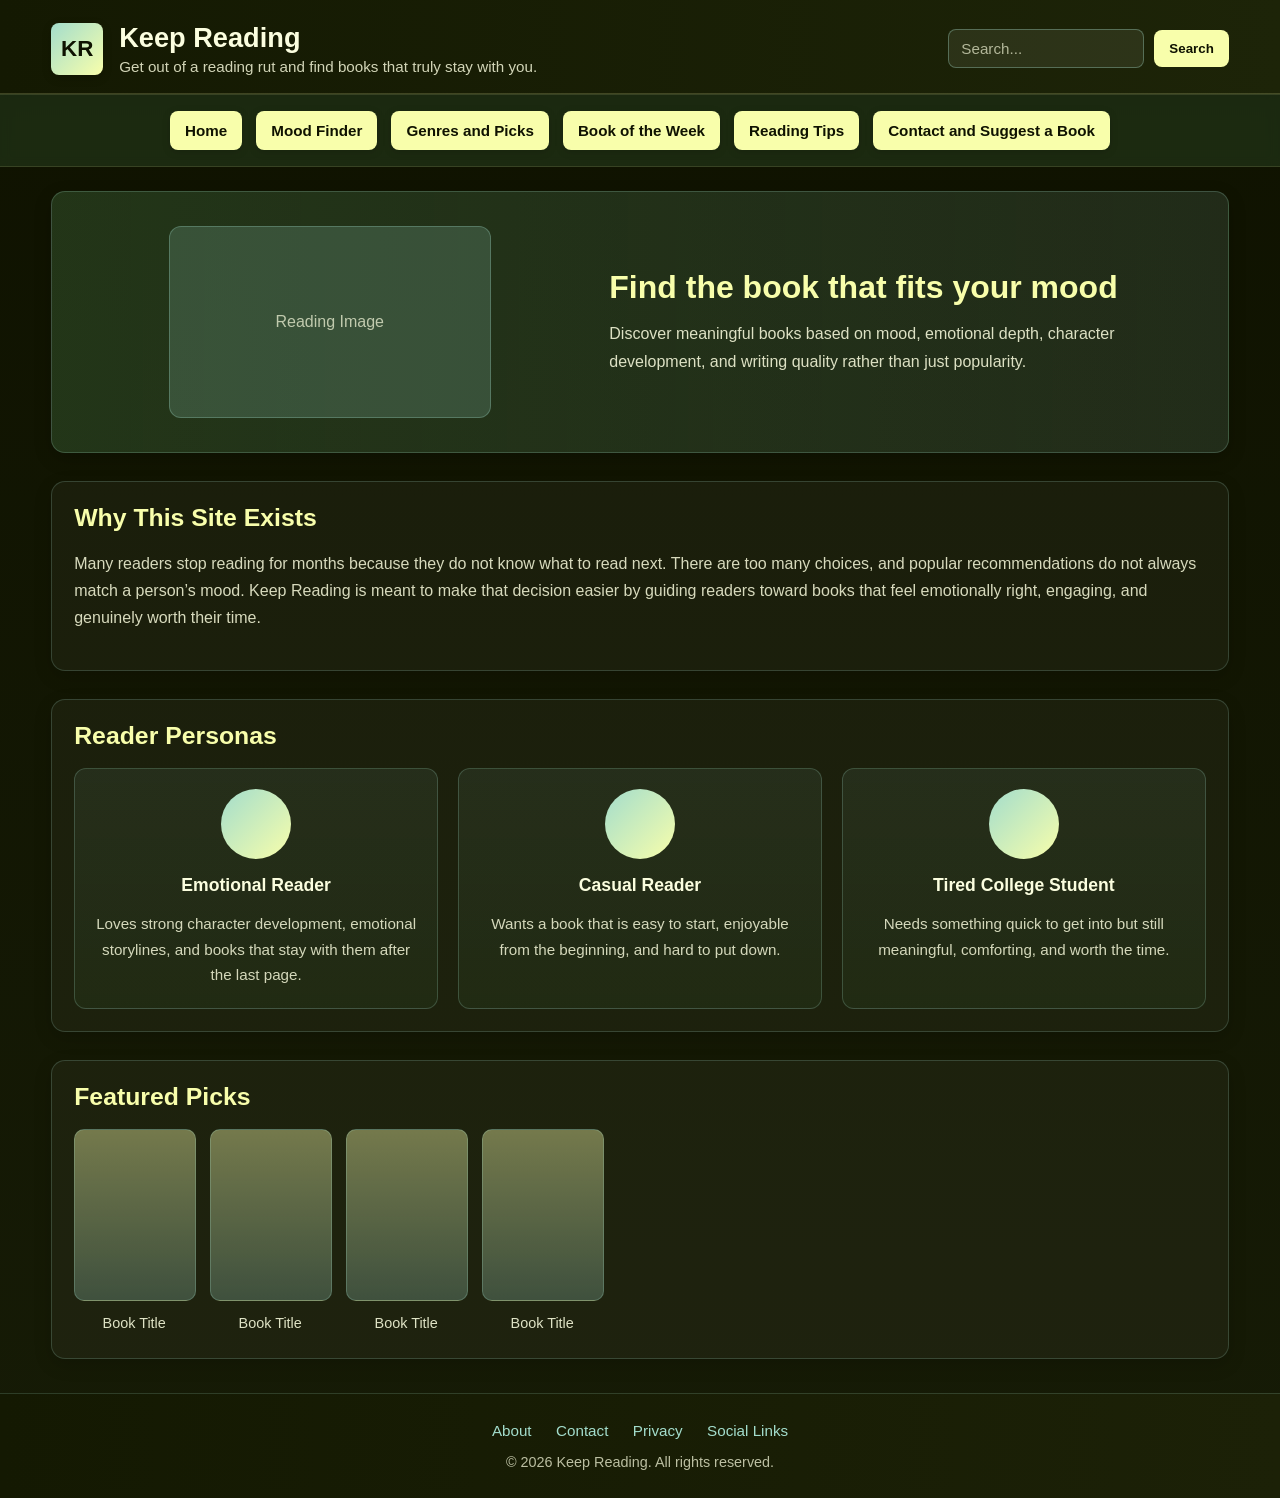
==== index.html @ 119aefcf "Add files via upload" ====
<!DOCTYPE html>
<html lang="en">
<head>
  <meta charset="UTF-8">
  <meta name="viewport" content="width=device-width, initial-scale=1.0">
  <meta name="description" content="Keep Reading helps readers get out of a reading rut and discover books that fit their mood, interests, and reading goals.">
  <meta name="keywords" content="books, reading rut, reading slump, book recommendations, mood reader">
  <meta name="author" content="Kajol Dadhania">
  <title>Keep Reading | Home</title>
  <link rel="stylesheet" href="style.css">
</head>
<body>
  <header class="site-header">
    <div class="container top-bar">
      <div class="brand">
        <div class="logo-box">KR</div>
        <div class="brand-text">
          <h1>Keep Reading</h1>
          <p>Get out of a reading rut and find books that truly stay with you.</p>
        </div>
      </div>

      <form class="search-bar" action="#" method="get">
        <input type="text" name="search" placeholder="Search...">
        <button type="submit">Search</button>
      </form>
    </div>
  </header>

  <nav class="main-nav">
    <div class="container nav-buttons">
      <a href="index.html">Home</a>
      <a href="#">Mood Finder</a>
      <a href="#">Genres and Picks</a>
      <a href="#">Book of the Week</a>
      <a href="#">Reading Tips</a>
      <a href="#">Contact and Suggest a Book</a>
    </div>
  </nav>

  <main class="container">
    <section class="hero-section">
      <div class="hero-image">
        <div class="image-placeholder">Reading Image</div>
      </div>

      <div class="hero-text">
        <h2>Find the book that fits your mood</h2>
        <p>
          Discover meaningful books based on mood, emotional depth, character
          development, and writing quality rather than just popularity.
        </p>
      </div>
    </section>

    <section class="content-box">
      <h2>Why This Site Exists</h2>
      <p>
        Many readers stop reading for months because they do not know what to read next.
        There are too many choices, and popular recommendations do not always match a
        person’s mood. Keep Reading is meant to make that decision easier by guiding
        readers toward books that feel emotionally right, engaging, and genuinely worth
        their time.
      </p>
    </section>

    <section class="content-box">
      <h2>Reader Personas</h2>

      <div class="persona-grid">
        <article class="persona-card">
          <div class="circle-placeholder"></div>
          <h3>Emotional Reader</h3>
          <p>
            Loves strong character development, emotional storylines, and books that stay
            with them after the last page.
          </p>
        </article>

        <article class="persona-card">
          <div class="circle-placeholder"></div>
          <h3>Casual Reader</h3>
          <p>
            Wants a book that is easy to start, enjoyable from the beginning, and hard to
            put down.
          </p>
        </article>

        <article class="persona-card">
          <div class="circle-placeholder"></div>
          <h3>Tired College Student</h3>
          <p>
            Needs something quick to get into but still meaningful, comforting, and worth
            the time.
          </p>
        </article>
      </div>
    </section>

    <section class="content-box">
      <h2>Featured Picks</h2>

      <div class="featured-grid">
        <article class="book-card">
          <div class="book-cover"></div>
          <p>Book Title</p>
        </article>

        <article class="book-card">
          <div class="book-cover"></div>
          <p>Book Title</p>
        </article>

        <article class="book-card">
          <div class="book-cover"></div>
          <p>Book Title</p>
        </article>

        <article class="book-card">
          <div class="book-cover"></div>
          <p>Book Title</p>
        </article>
      </div>
    </section>
  </main>

  <footer class="site-footer">
    <div class="container">
      <div class="footer-links">
        <a href="#">About</a>
        <a href="#">Contact</a>
        <a href="#">Privacy</a>
        <a href="#">Social Links</a>
      </div>
      <p>&copy; 2026 Keep Reading. All rights reserved.</p>
    </div>
  </footer>
</body>
</html>
---- style.css ----
:root {
  --text: #fbfedf;
  --background: #0f1200;
  --primary: #f8feab;
  --secondary: #a3ddcc;
  --accent: #35572f;
}

body {
  margin: 0;
  font-family: Arial, Helvetica, sans-serif;
  background: linear-gradient(to bottom, var(--background), #161b06);
  color: var(--text);
}

.container {
  width: 92%;
  max-width: 1200px;
  margin: 0 auto;
}

.site-header {
  background: linear-gradient(to right, #141902, #1d2408);
  padding: 22px 0 18px 0;
  border-bottom: 1px solid rgba(248, 254, 171, 0.18);
  box-shadow: 0 2px 10px rgba(0, 0, 0, 0.25);
}

.top-bar {
  display: flex;
  justify-content: space-between;
  align-items: center;
  gap: 20px;
}

.brand {
  display: flex;
  align-items: center;
  gap: 16px;
}

.logo-box {
  width: 52px;
  height: 52px;
  background: linear-gradient(to bottom right, var(--secondary), var(--primary));
  color: var(--background);
  display: flex;
  align-items: center;
  justify-content: center;
  font-size: 1.4rem;
  font-weight: bold;
  border-radius: 8px;
  box-shadow: 0 3px 10px rgba(0, 0, 0, 0.18);
}

.brand-text h1 {
  margin: 0;
  font-size: 1.7rem;
  color: var(--text);
}

.brand-text p {
  margin: 4px 0 0 0;
  font-size: 0.95rem;
  color: rgba(251, 254, 223, 0.82);
}

.search-bar {
  display: flex;
  align-items: center;
  gap: 10px;
}

.search-bar input {
  padding: 10px 12px;
  width: 170px;
  border: 1px solid rgba(163, 221, 204, 0.35);
  border-radius: 8px;
  font-size: 0.95rem;
  background-color: rgba(251, 254, 223, 0.08);
  color: var(--text);
}

.search-bar input::placeholder {
  color: rgba(251, 254, 223, 0.65);
}

.search-bar button {
  padding: 10px 14px;
  border: 1px solid rgba(248, 254, 171, 0.35);
  border-radius: 8px;
  background-color: var(--primary);
  color: var(--background);
  cursor: pointer;
  font-weight: bold;
  transition: 0.3s ease;
}

.search-bar button:hover {
  background-color: var(--secondary);
}

.main-nav {
  background-color: rgba(53, 87, 47, 0.35);
  border-top: 1px solid rgba(248, 254, 171, 0.12);
  border-bottom: 1px solid rgba(248, 254, 171, 0.12);
  padding: 16px 0;
  margin-bottom: 24px;
  backdrop-filter: blur(6px);
}

.nav-buttons {
  display: flex;
  justify-content: center;
  flex-wrap: wrap;
  gap: 14px;
}

.nav-buttons a {
  text-decoration: none;
  color: var(--background);
  background-color: var(--primary);
  border: 1px solid rgba(248, 254, 171, 0.35);
  border-radius: 8px;
  padding: 10px 14px;
  font-size: 0.95rem;
  font-weight: bold;
  transition: 0.3s ease;
  box-shadow: 0 2px 8px rgba(0, 0, 0, 0.15);
}

.nav-buttons a:hover {
  background-color: var(--secondary);
  transform: translateY(-2px);
}

.hero-section {
  background: linear-gradient(to right, rgba(53, 87, 47, 0.5), rgba(163, 221, 204, 0.12));
  border: 1px solid rgba(163, 221, 204, 0.22);
  border-radius: 14px;
  padding: 34px;
  display: flex;
  align-items: center;
  gap: 36px;
  margin-bottom: 28px;
  box-shadow: 0 6px 18px rgba(0, 0, 0, 0.2);
}

.hero-image {
  flex: 1;
}

.image-placeholder {
  width: 100%;
  max-width: 320px;
  height: 190px;
  background-color: rgba(163, 221, 204, 0.18);
  border: 1px solid rgba(163, 221, 204, 0.28);
  color: rgba(251, 254, 223, 0.7);
  display: flex;
  align-items: center;
  justify-content: center;
  margin: 0 auto;
  font-size: 1rem;
  border-radius: 12px;
}

.hero-text {
  flex: 1.2;
}

.hero-text h2 {
  margin-top: 0;
  font-size: 2rem;
  margin-bottom: 14px;
  color: var(--primary);
}

.hero-text p {
  margin: 0;
  font-size: 1rem;
  line-height: 1.7;
  color: rgba(251, 254, 223, 0.86);
}

.content-box {
  background-color: rgba(255, 255, 255, 0.04);
  border: 1px solid rgba(163, 221, 204, 0.2);
  border-radius: 14px;
  padding: 22px;
  margin-bottom: 28px;
  box-shadow: 0 6px 18px rgba(0, 0, 0, 0.16);
}

.content-box h2 {
  margin-top: 0;
  margin-bottom: 18px;
  font-size: 1.55rem;
  color: var(--primary);
}

.content-box p {
  line-height: 1.7;
  color: rgba(251, 254, 223, 0.84);
}

.persona-grid {
  display: flex;
  gap: 20px;
  flex-wrap: wrap;
}

.persona-card {
  flex: 1;
  min-width: 220px;
  background: linear-gradient(to bottom, rgba(163, 221, 204, 0.08), rgba(53, 87, 47, 0.18));
  border: 1px solid rgba(163, 221, 204, 0.22);
  border-radius: 12px;
  padding: 20px;
  text-align: center;
  transition: 0.3s ease;
}

.persona-card:hover {
  transform: translateY(-4px);
  box-shadow: 0 8px 18px rgba(0, 0, 0, 0.2);
}

.circle-placeholder {
  width: 70px;
  height: 70px;
  background: linear-gradient(to bottom right, var(--secondary), var(--primary));
  border-radius: 50%;
  margin: 0 auto 16px auto;
}

.persona-card h3 {
  margin-top: 0;
  margin-bottom: 12px;
  font-size: 1.1rem;
  color: var(--text);
}

.persona-card p {
  font-size: 0.95rem;
  margin-bottom: 0;
  color: rgba(251, 254, 223, 0.82);
}

.featured-grid {
  display: flex;
  gap: 16px;
  flex-wrap: wrap;
}

.book-card {
  width: 120px;
  text-align: center;
}

.book-cover {
  width: 100%;
  height: 170px;
  background: linear-gradient(to bottom, rgba(248, 254, 171, 0.4), rgba(163, 221, 204, 0.25));
  border: 1px solid rgba(163, 221, 204, 0.25);
  margin-bottom: 10px;
  border-radius: 10px;
}

.book-card p {
  margin: 0;
  font-size: 0.9rem;
  color: rgba(251, 254, 223, 0.88);
}

.site-footer {
  background: linear-gradient(to right, #141902, #1c2107);
  border-top: 1px solid rgba(163, 221, 204, 0.18);
  text-align: center;
  padding: 28px 0;
  margin-top: 34px;
}

.footer-links {
  margin-bottom: 14px;
}

.footer-links a {
  text-decoration: none;
  color: var(--secondary);
  margin: 0 10px;
  font-size: 0.95rem;
  transition: 0.3s ease;
}

.footer-links a:hover {
  color: var(--primary);
}

.site-footer p {
  margin: 0;
  font-size: 0.9rem;
  color: rgba(251, 254, 223, 0.72);
}
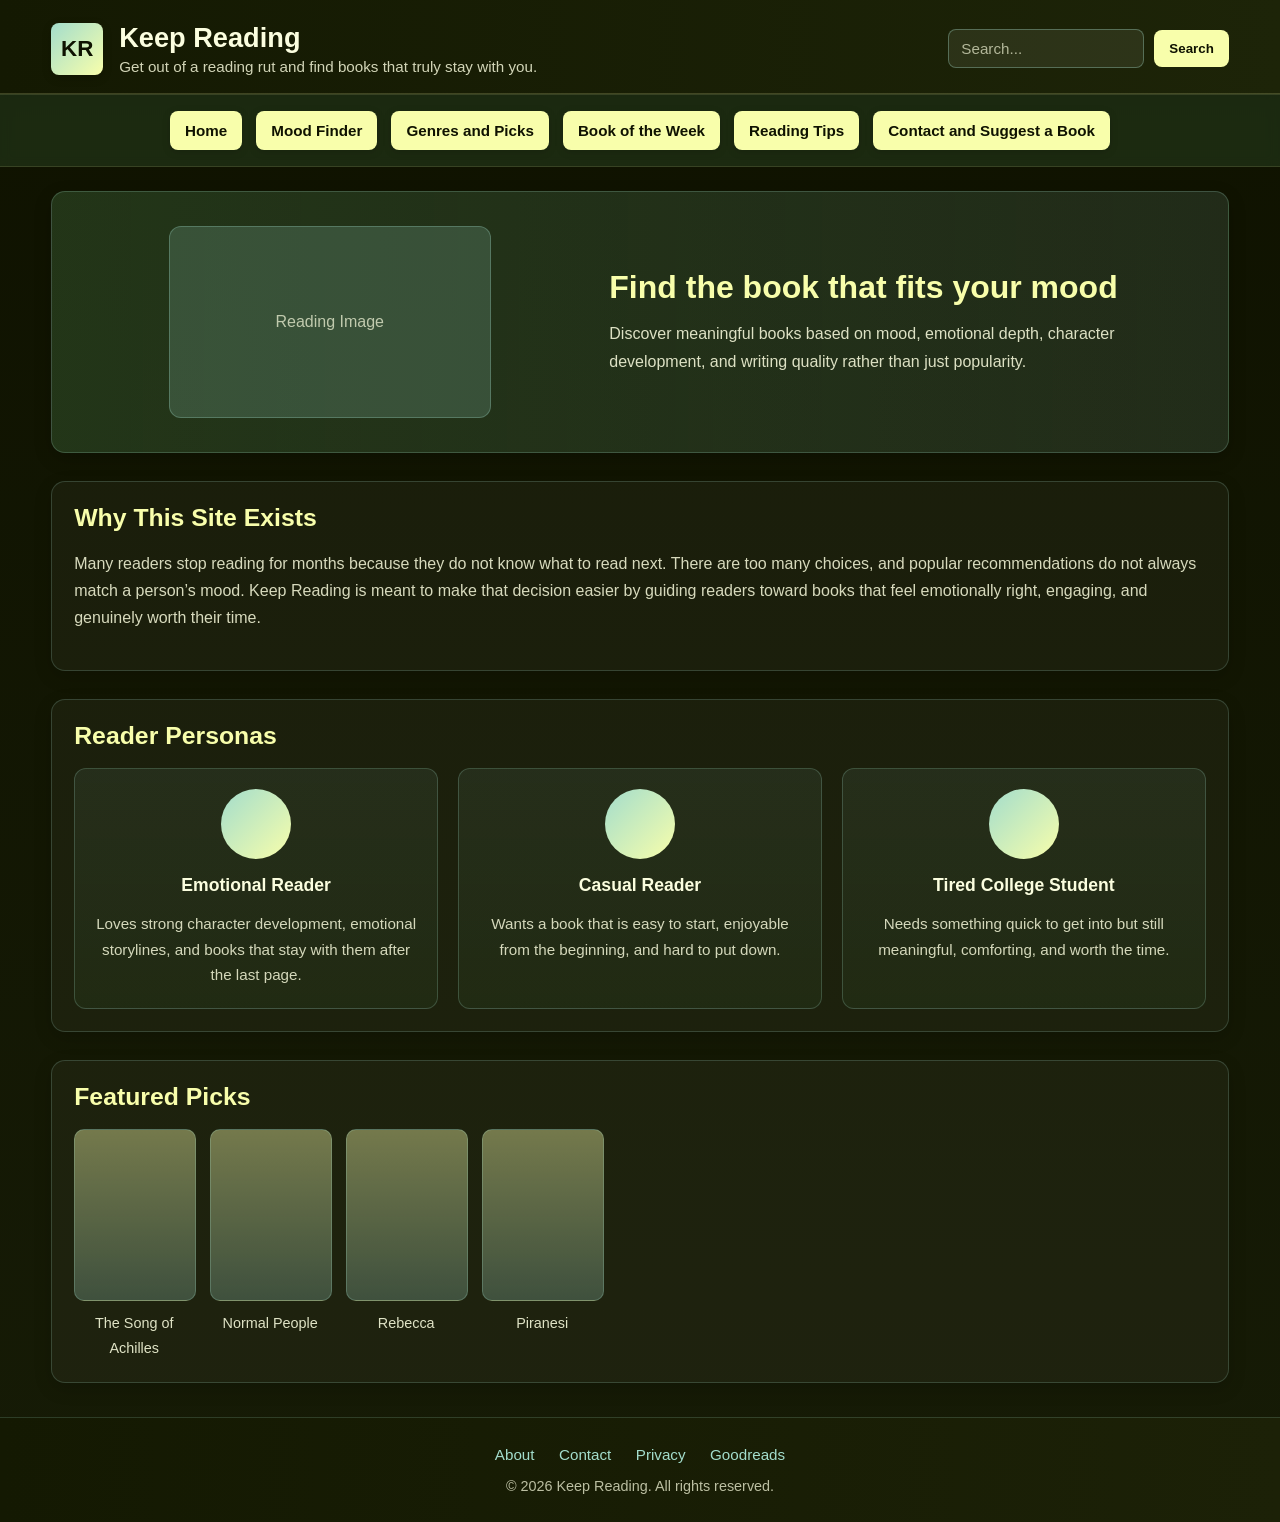
==== commit a20f61b7: "Add files via upload" ====
--- a/index.html
+++ b/index.html
@@ -30,8 +30,8 @@
   <nav class="main-nav">
     <div class="container nav-buttons">
       <a href="index.html">Home</a>
-      <a href="#">Mood Finder</a>
-      <a href="#">Genres and Picks</a>
+      <a href="mood-finder.html">Mood Finder</a>
+      <a href="genres-picks.html">Genres and Picks</a>
       <a href="#">Book of the Week</a>
       <a href="#">Reading Tips</a>
       <a href="#">Contact and Suggest a Book</a>
@@ -103,22 +103,22 @@
       <div class="featured-grid">
         <article class="book-card">
           <div class="book-cover"></div>
-          <p>Book Title</p>
+          <p>The Song of Achilles</p>
         </article>
 
         <article class="book-card">
           <div class="book-cover"></div>
-          <p>Book Title</p>
+          <p>Normal People</p>
         </article>
 
         <article class="book-card">
           <div class="book-cover"></div>
-          <p>Book Title</p>
+          <p>Rebecca</p>
         </article>
 
         <article class="book-card">
           <div class="book-cover"></div>
-          <p>Book Title</p>
+          <p>Piranesi</p>
         </article>
       </div>
     </section>
@@ -130,7 +130,7 @@
         <a href="#">About</a>
         <a href="#">Contact</a>
         <a href="#">Privacy</a>
-        <a href="#">Social Links</a>
+        <a href="https://www.goodreads.com/" target="_blank" rel="noopener noreferrer">Goodreads</a>
       </div>
       <p>&copy; 2026 Keep Reading. All rights reserved.</p>
     </div>
--- a/style.css
+++ b/style.css
@@ -273,6 +273,30 @@
   color: rgba(251, 254, 223, 0.88);
 }
 
+.book-table {
+  width: 100%;
+  border-collapse: collapse;
+  margin-top: 10px;
+}
+
+.book-table th,
+.book-table td {
+  border: 1px solid rgba(163, 221, 204, 0.25);
+  padding: 12px;
+  text-align: left;
+  vertical-align: top;
+}
+
+.book-table th {
+  background-color: rgba(248, 254, 171, 0.18);
+  color: var(--primary);
+}
+
+.book-table td {
+  color: rgba(251, 254, 223, 0.84);
+  background-color: rgba(255, 255, 255, 0.03);
+}
+
 .site-footer {
   background: linear-gradient(to right, #141902, #1c2107);
   border-top: 1px solid rgba(163, 221, 204, 0.18);
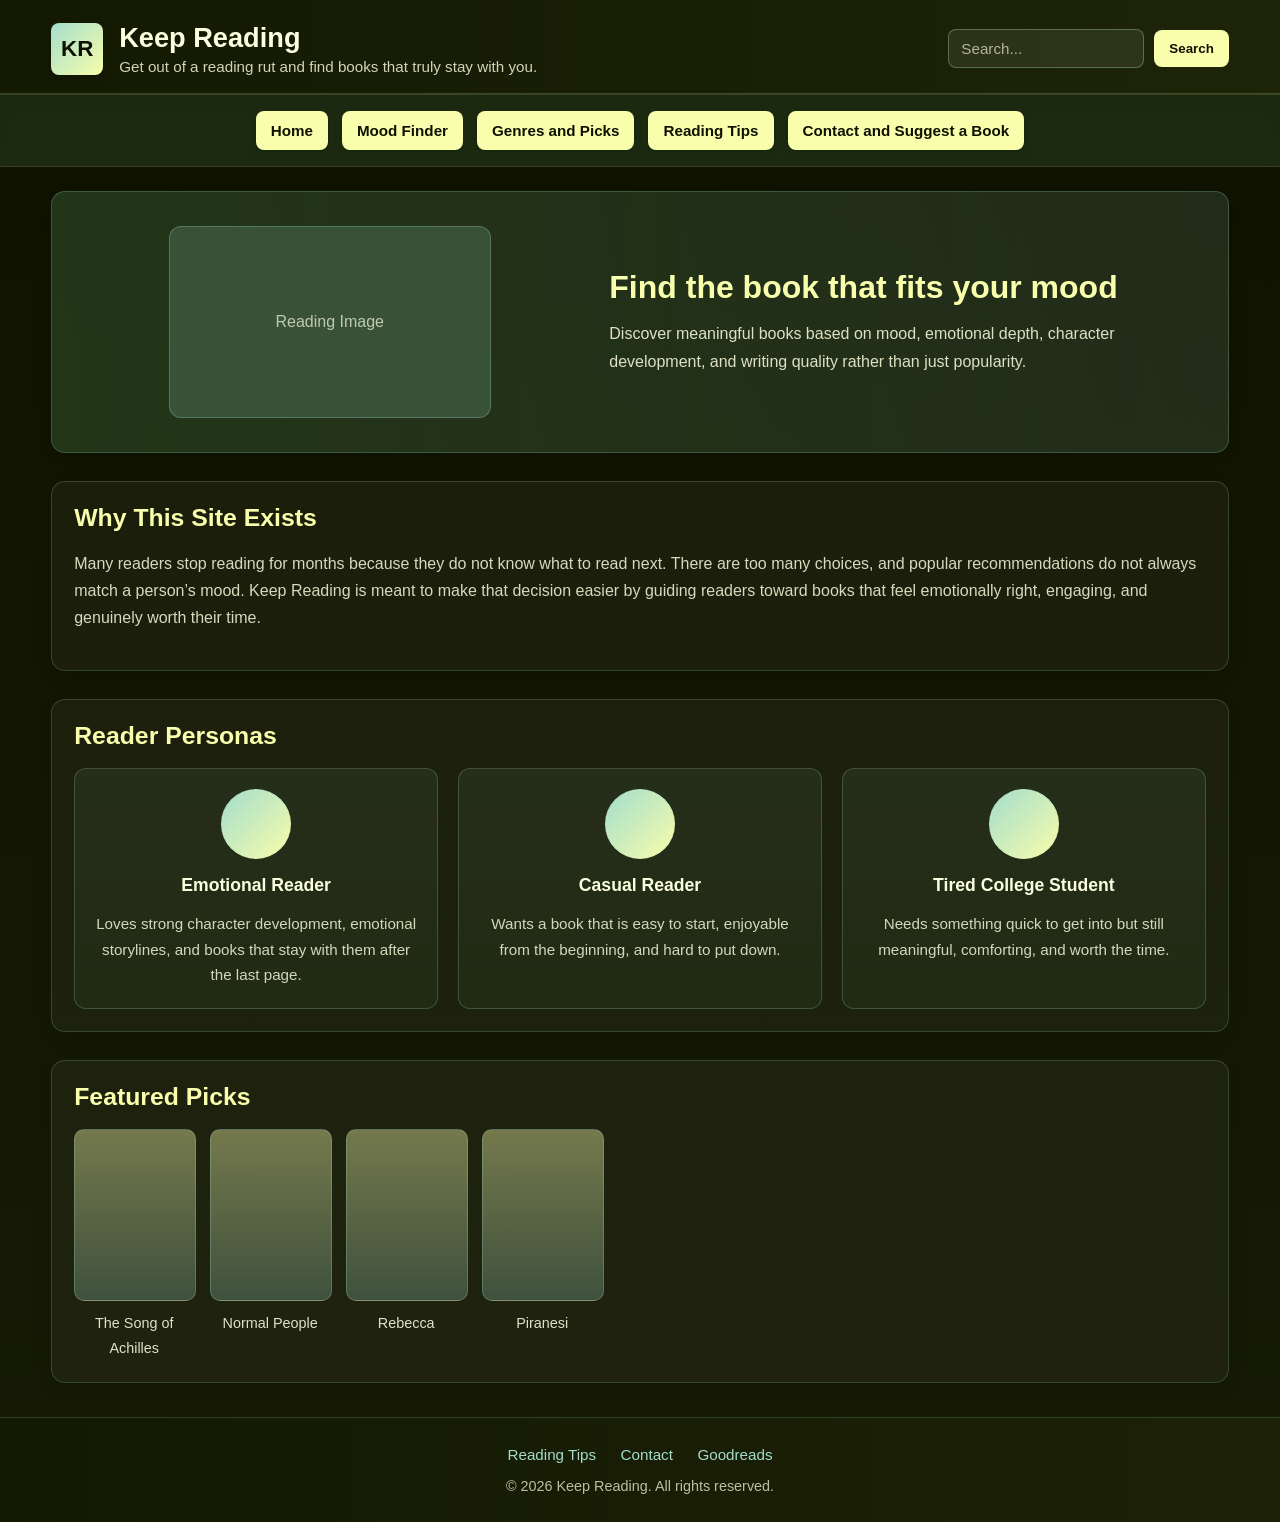
==== commit 37873292: "Add files via upload" ====
--- a/index.html
+++ b/index.html
@@ -21,7 +21,7 @@
       </div>
 
       <form class="search-bar" action="#" method="get">
-        <input type="text" name="search" placeholder="Search...">
+        <input type="text" name="search" placeholder="Search..." aria-label="Search books">
         <button type="submit">Search</button>
       </form>
     </div>
@@ -32,9 +32,8 @@
       <a href="index.html">Home</a>
       <a href="mood-finder.html">Mood Finder</a>
       <a href="genres-picks.html">Genres and Picks</a>
-      <a href="#">Book of the Week</a>
-      <a href="#">Reading Tips</a>
-      <a href="#">Contact and Suggest a Book</a>
+      <a href="reading-tips.html">Reading Tips</a>
+      <a href="contact-suggest.html">Contact and Suggest a Book</a>
     </div>
   </nav>
 
@@ -127,9 +126,8 @@
   <footer class="site-footer">
     <div class="container">
       <div class="footer-links">
-        <a href="#">About</a>
-        <a href="#">Contact</a>
-        <a href="#">Privacy</a>
+        <a href="reading-tips.html">Reading Tips</a>
+        <a href="contact-suggest.html">Contact</a>
         <a href="https://www.goodreads.com/" target="_blank" rel="noopener noreferrer">Goodreads</a>
       </div>
       <p>&copy; 2026 Keep Reading. All rights reserved.</p>
--- a/style.css
+++ b/style.css
@@ -297,6 +297,101 @@
   background-color: rgba(255, 255, 255, 0.03);
 }
 
+.tips-list {
+  margin: 0;
+  padding-left: 20px;
+  line-height: 1.8;
+}
+
+.tips-list li {
+  margin-bottom: 10px;
+  color: rgba(251, 254, 223, 0.86);
+}
+
+.tip-video {
+  width: 100%;
+  max-width: 700px;
+  border-radius: 12px;
+  border: 1px solid rgba(163, 221, 204, 0.25);
+  display: block;
+  margin-top: 12px;
+}
+
+.resource-link {
+  color: var(--secondary);
+  font-weight: bold;
+  text-decoration: none;
+}
+
+.resource-link:hover {
+  color: var(--primary);
+}
+
+.contact-note a {
+  color: var(--secondary);
+  font-weight: bold;
+  text-decoration: none;
+}
+
+.contact-note a:hover {
+  color: var(--primary);
+}
+
+.contact-form {
+  display: grid;
+  gap: 16px;
+}
+
+.form-row label {
+  display: block;
+  margin-bottom: 8px;
+  color: var(--primary);
+  font-weight: bold;
+}
+
+.contact-form input,
+.contact-form select,
+.contact-form textarea {
+  width: 100%;
+  padding: 12px;
+  border: 1px solid rgba(163, 221, 204, 0.25);
+  border-radius: 10px;
+  background-color: rgba(255, 255, 255, 0.05);
+  color: var(--text);
+  box-sizing: border-box;
+  font-size: 0.95rem;
+}
+
+.contact-form textarea {
+  min-height: 140px;
+  resize: vertical;
+}
+
+.submit-btn {
+  width: fit-content;
+  padding: 12px 18px;
+  border: none;
+  border-radius: 10px;
+  background-color: var(--primary);
+  color: var(--background);
+  font-weight: bold;
+  cursor: pointer;
+  transition: 0.3s ease;
+}
+
+.submit-btn:hover {
+  background-color: var(--secondary);
+}
+
+a:focus-visible,
+button:focus-visible,
+input:focus-visible,
+select:focus-visible,
+textarea:focus-visible {
+  outline: 3px solid var(--secondary);
+  outline-offset: 3px;
+}
+
 .site-footer {
   background: linear-gradient(to right, #141902, #1c2107);
   border-top: 1px solid rgba(163, 221, 204, 0.18);
@@ -325,4 +420,20 @@
   margin: 0;
   font-size: 0.9rem;
   color: rgba(251, 254, 223, 0.72);
+}
+
+@media (max-width: 800px) {
+  .top-bar,
+  .hero-section {
+    flex-direction: column;
+    align-items: stretch;
+  }
+
+  .search-bar {
+    width: 100%;
+  }
+
+  .search-bar input {
+    width: 100%;
+  }
 }
